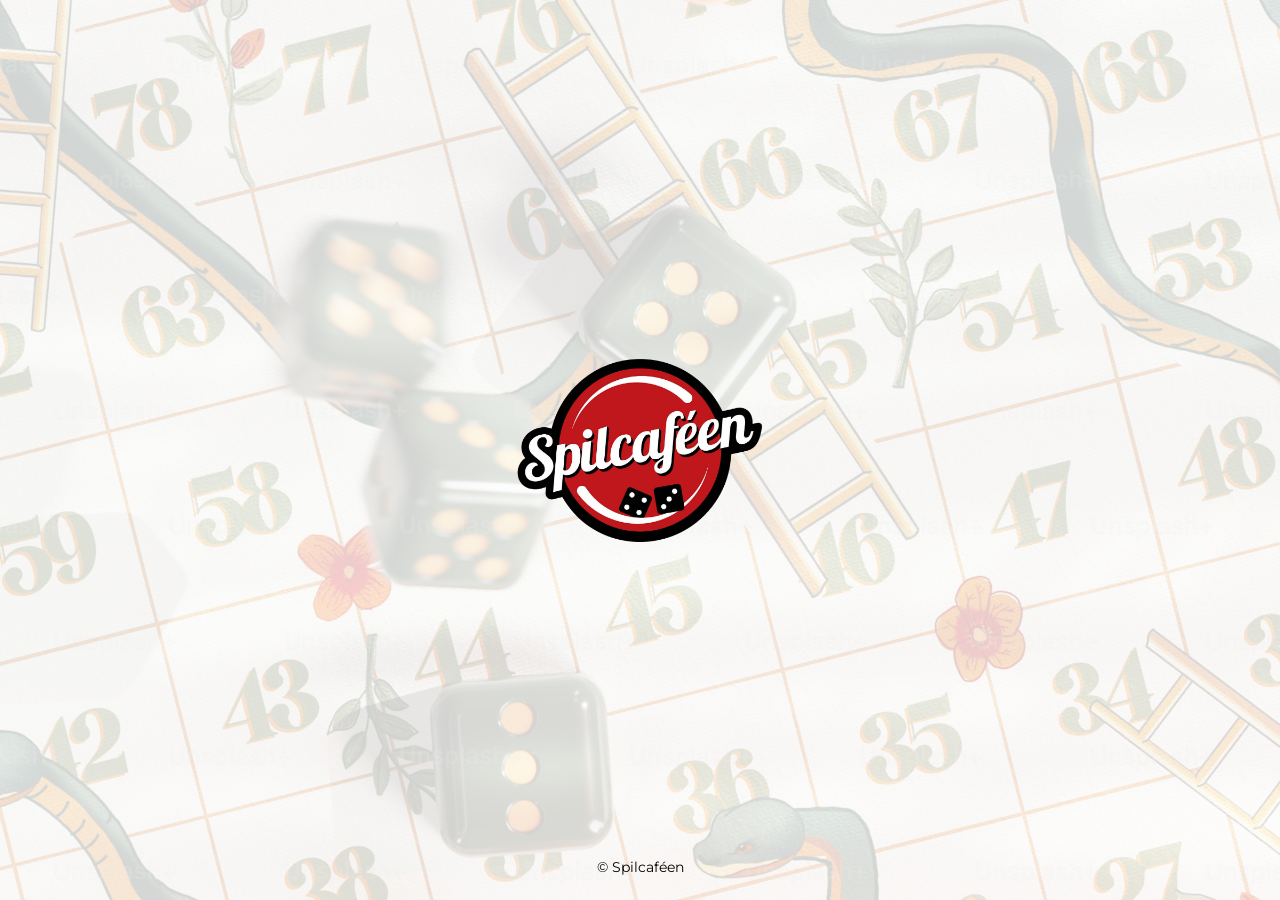
==== index.html @ 952f44ba "requestAnimationFrame added browser standards didn't read h2 first.  H2 read when opening card inste" ====
<!DOCTYPE html>
<html lang="da">
  <head>
    <meta charset="UTF-8" />
    <meta name="viewport" content="width=device-width, initial-scale=1.0" />
    <title>Spilcafeén</title>
    <link rel="shortcut icon" href="img/favicon.ico" type="image/x-icon" />
    <link rel="stylesheet" href="css/app.css" />
    <link rel="preconnect" href="https://fonts.googleapis.com" />
    <link rel="preconnect" href="https://fonts.gstatic.com" crossorigin />
    <link
      href="https://fonts.googleapis.com/css2?family=Montserrat:ital,wght@0,100..900;1,100..900&family=Poppins:ital,wght@0,100;0,200;0,300;0,400;0,500;0,600;0,700;0,800;0,900;1,100;1,200;1,300;1,400;1,500;1,600;1,700;1,800;1,900&family=Roboto+Mono:ital,wght@0,100..700;1,100..700&display=swap"
      rel="stylesheet"
    />
  </head>

  <body>
    <div class="splash-screen">
      <img src="img/logo.transparent.png" alt="Spilcaféen logo" class="logo" />
    </div>

   
    <footer>
      <p>© Spilcaféen</p>
    </footer>

    <script src="js/app.js"></script>
  </body>
</html>
---- css/app.css ----
/* this is updated */
:root {
  /* Text styles */
  --header-font-family: "poppins";
  --paragraph-font-family: "montserrat";
  --tag-font-family: "roboto mono";
  --card-fontsize-header-1: 14px;
  --description-fontsize-header-1: 32px;
  --description-fontsize-header-2: 16px;
  --description-fontsize-header-3: 12px;
  --description-fontsize-paragraph: 16px;
  --tag-fontsize: 10px;
  --rating-desciption-fontsize: 6px;
  --rating-card-fontsize: 12px;
  --spilgalleri-titel-fontsize: 20px;
  --spilgalleri-header-2-fontsize: 17px;

  /* Color styles */
  --card-background-color: #fafafa;
  --tag-background-color: #f8f8f8;
  --tag-border-color: #e0e0e0;
  --rating-yellow-gradient: linear-gradient(
    to bottom,
    #e6cd53 16%,
    #ffe35a 51%,
    #e6cd53 88%
  );

  /* effect styles */
  --shadow: 0 4px 4px 0 rgba(0, 0, 0, 0.05);
  --transition: 250ms ease;
}


.spilgalleri-titel {
  font-family: var(--header-font-family);
  font-size: var(--spilgalleri-titel-fontsize);
}

/* Card in general */
/* Card */
.game-card {
  width: 100%; 
  display: flex;
  flex-direction: column;
  position: relative;
  border-radius: 16px;
  background: var(--card-background-color);
  box-shadow: var(--shadow);
  z-index: 1;
}

/* kort Btn. border styling */
.card-open-btn {
  background: none;
  border: none;
  padding: 0;
  margin: 0;
  font: inherit;
  color: inherit;
  text-align: left;
  cursor: pointer;
}

/* Tags */
.tags {
  padding: 8px 4px;
  justify-content: center;
  align-items: center;
  border-radius: 16px;
  border: 0.5px solid var(--tag-border-color);
  background: var(--tag-background-color);
  box-shadow: var(--shadow);
  height: 15px;
}

.tags p {
  font-family: var(--tag-font-family);
  font-size: var(--tag-fontsize);
  font-style: normal;
  font-weight: 700;
  line-height: 15px;
  letter-spacing: -0.11px;
}

/* Øvre card */
.top-card {
  position: relative;
  width: 100%;
  height: 160px;
  border-radius: 16px 16px 0 0;
  overflow: hidden;
}

/* Rating på billede */
.rating {
  display: inline-flex;
  padding: 4px 8px 4px 4px;
  justify-content: center;
  align-items: center;
  gap: 4px;
  border-radius: 0 16px 16px 0;
  background: var(--rating-yellow-gradient);
  box-shadow: var(--shadow);
  z-index: 20;
}

.rating p {
  font-family: var(--tag-font-family);
  font-size: var(--rating-card-fontsize);
  color: black;
}

/* Aldersgrænse på billede */
.age {
  display: inline-flex;
  padding: 4px 12px 4px 8px;
  justify-content: flex-end;
  align-items: flex-start;
  gap: 8px;
  border-radius: 16px 0 0 16px;
  background: var(--card-background-color);
  z-index: 20;
}

.age p {
  font-family: var(--tag-font-family);
  font: var(--rating-card-fontsize);
  color: black;
}

/* Sværhedsgrad på billede */
.difficulty {
  display: inline-flex;
  padding: 4px 8px 4px 4px;
  justify-content: center;
  align-items: center;
  gap: 4px;
  border-radius: 0 16px 16px 0;
  background: var(--card-background-color);
  box-shadow: var(--shadow);
  z-index: 20;
  position: absolute;
  bottom: 135px;
  left: 0;
}

.difficulty p {
  font-family: var(--tag-font-family);
  font: var(--rating-card-fontsize);
  color: black;
}

/* Billede af brætspil */
.game-image {
  width: 100%;
  height: 100%;
  object-fit: cover;
  background: var(--card-background-color);
  transition: var(--transition);
  border-radius: 16px 16px 0 0;
  display: block;
}

/* Nedre card */
.bottom-card {
  width: 100%;
  padding: 8px 16px;
  box-sizing: border-box;
  border-radius: 0 0 16px 16px;
  background: var(--card-background-color);
  display: flex;
  flex-direction: column;
  align-items: flex-start;
  gap: 4px;
}

.difficulty-tag {
  position: absolute;
  top: 8px;
  right: 8px;
  background: #e0e0e0;
  color: #333;
  font-family: var(--tag-font-family);
  font-size: var(--tag-fontsize);
  padding: 4px 10px;
  border-radius: 12px;
  box-shadow: var(--shadow);
  z-index: 20;
  font-weight: bold;
  text-transform: capitalize;
}



.card-titel {
  display: flex;
  flex-direction: column;
  align-items: flex-start;
  align-self: stretch;
  font-family: var(--header-font-family);
  font-size: var(--card-fontsize-header-1);
  margin: 0;
  padding: 0;
}

.tags {
  display: flex;
  padding: 4px 8px;
  justify-content: center;
  align-items: center;
  gap: 4px;
  border-radius: 16px;
  border: 0.5px solid var(--tag-border-color);
  background: var(--card-background-color);
  box-shadow: var(--shadow);
}

/* FORSIDE */

body {
  margin: 0;
  height: 100vh;
  display: flex;
  justify-content: center;
  align-items: center;
  background-color: white;
  position: relative;
}

/* Baggrundsbilledet */
body::before {
  content: "";
  position: fixed;
  top: 0;
  left: 0;
  width: 100%;
  height: 100%;
  background-image: url("../img/forsidebaggrund.jpg");
  background-size: cover;
  background-position:center;
  background-repeat: no-repeat;
  background-attachment: fixed;
  opacity: 0.2;
  z-index: -1;
  pointer-events: none;
}

.splash-screen {
  position: relative;
  z-index: 1;
  width: 100%;
  height: 100%;
  display: flex;
  justify-content: center;
  align-items: center;
  opacity: 1;
  transition: opacity 1s ease;
}

.logo {
  width: 100px;
  opacity: 0;
  transform: scale(0.8);
  transition: transform 1.2s ease-out, opacity 1.2s ease-out;
}

.logo.animate {
  transform: scale(2.5);
  opacity: 1;
}

.splash-screen.fade-out {
  opacity: 0;
}

footer {
  position: fixed; /* Footer fastlåses i forhold til viewport */
  bottom: 0; /* Lige ved bunden */
  left: 50%; /* Flytter venstre kant til midten */
  transform: translateX(-50%); /* Center footer horisontalt */
  color: black; /* Tekstfarve */
  padding: 10px 20px; /* Indvendig margin */
  text-align: center; /* Tekst centreret */
  font-size: 14px; /* Valgfri størrelse */
}

/*LOCATIONSIDE*/

.location {
  position: relative;
  z-index: 1;
}

.location h2 {
  color: #000;
  text-align: center;
  font-family: "Poppins", sans-serif;
  font-size: 26px;
  font-weight: 700;
  margin-bottom: 20px;
}

.button-container {
  display: flex;
  flex-direction: column;
  gap: 20px;
  align-items: center;
}

.button {
  display: inline-flex;
  justify-content: center;
  align-items: center;
  width: 300px;
  height: 80px;
  background: #ebdfd7;
  color: #000;
  font-size: 36px;
  font-family: "Poppins", sans-serif;
  font-weight: 400;
  text-decoration: none;
  border-radius: 15px;
  box-shadow: 0 2px 2px rgba(0, 0, 0, 0.25);
  cursor: pointer;
  transition: background 0.2s, transform 0.2s;
}

.button:hover {
  background: #d8cfc3;
  transform: translateY(-2px);
}

footer {
  position: fixed;
  bottom: 0;
  left: 50%;
  transform: translateX(-50%);
  color: black;
  padding: 10px 20px;
  text-align: center;
  font-size: 14px;
}

/* fade-ind effekt */
.location {
  opacity: 0; /* starter skjult */
  transition: opacity 1s ease, transform 1s ease;
}

.location.fade-in {
  opacity: 1; /* bliver synlig */
}

/*SPILGALLERISIDE*/
/*Navbar*/
.navbar {
  display: flex;
  align-items: center;
  justify-content: space-between;
  padding: 12px 16px;
  position: fixed;
  top: 0;
  left: 0;
  right: 0;
  background-color: white;
  border-bottom: 1px solid #eee;
  z-index: 1000;
  height: 56px;
}

.title {
  font-size: 1.4rem;
  font-weight: 700;
  text-align: center;
}

.navbar .back-btn a {
  list-style: none;
  text-decoration: none;
  background: none;
  border: none;
  cursor: pointer;
  color: black;
}

.search-btn {
  background: none;
  border: none;
  font-size: 1.3rem;
  cursor: pointer;
}

/* Filter bar */
.filter-bar {
  display: flex;
  align-items: center;
  justify-content: center;
  flex-wrap: wrap;
  padding: 12px 16px;
  gap: 8px;
  position: fixed;
  top: 80px;
  left: 0;
  right: 0;
  background-color: #fff;
  border-bottom: 1px solid #eee;
  width: 100%;
  box-sizing: border-box;
  z-index: 999;
}

.main-content {
  padding-top: 180px;
  padding-bottom: 80px;
  margin-top: auto;
  display: flex;
  justify-content: center;
}

.dropbtn {
  background-color: #e9dfd7;
  border: none;
  border-radius: 8px;
  padding: 8px 14px;
  font-size: 0.95rem;
  cursor: pointer;
}

.filter-group select {
  background-color: #e9dfd7;
  border: none;
  appearance: none;
  border-radius: 20px;
  padding: 8px 30px 8px 12px;
  font-size: 14px;
  cursor: pointer;
}

/* Show dropdown on click */
.show {
  display: block;
}

/*Vestergade & alle spil sektion*/

/* --- CONTAINER --- */
main {
  padding-top: 0;
  position: relative;
}

/* --- SEKTIONER --- */
.location-section {
  margin-bottom: 18px;
  display: flex;
  justify-content: space-between;
  padding: 24px 16px;
  flex-direction: column;
  gap: 6px
  
}

.location-header {
  font-family: var(--header-font-family);
  font-size: 28px;
  font-weight: 700;
  color: #000;
  margin-bottom: 16px;
  flex-direction: row
}



/* --- ALLE SPIL (grid) --- */
.game-list-all {
  display: grid;
  grid-template-columns: repeat(3, 1fr);
  gap: 20px;
  padding: 16px;
  max-width: 1200px;
  margin: 0 auto;
  width: 100%;
  justify-items: stretch;
  align-items: start;
}

.top-card img {
  width: 100%;
  max-width: 180px;   /* or whatever max width you want */
  height: 160px;
  object-fit: contain;
  display: block;
  margin: 0 auto;
  background: #fff;   /* optional: gives a background if image is not full */
}

/* --- RESPONSIVE --- */

/*@media (max-width: 768px) {
  main {
    margin: 20px;
    padding: 20px;
  }*/

  @media screen and (max-width: 768px) {
  .game-list-all {
    grid-template-columns: repeat(2, 1fr); /* 2 columns on mobile */
    gap: 16px;
    padding: 12px;
  }

  .top-card {
    height: 140px; /* Slightly smaller images on mobile */
  }
}

@media screen and (max-width: 480px) {
  .game-list-all {
    padding: 8px;
  }
}

  .location-section h2 {
    font-size: 22px;
  }

  .game-scroll .game-card {
    width: 180px;
  }

  .game-list-all {
    display: grid;
    grid-template-columns: repeat(3, 1fr);
    row-gap: 16px;
  }


/* =====================
   SPIL GRID & CARDS
   ===================== */
#game-list-all {
  display: grid;
  grid-template-columns: repeat(3, 1fr);
  gap: clamp(1.5rem, 3vw, 2.5rem);
  padding: 10rem 0;
}

/* ====== DIALOG ====== */
#game-dialog {
  width: min(800px, 90%);
  max-height: 90vh;
  border: none;
  border-radius: 16px;
  background: var(--card-background-color);
  color: var(--description-fontsize-paragraph);
  box-shadow: var(--shadow-lg);
  padding: 20px;
  overflow: hidden;
  animation: fadeIn 0.3s ease;
}

#game-dialog::backdrop {
  background: rgba(2, 2, 2, 0.6);
  backdrop-filter: blur(2px);
}

#dialog-content {

  display: flex;
  flex-direction: column;
  max-height: calc(90vh - 40px);
  overflow-y:auto; 
  
}

#dialog-content img {
  width: 100%;
  height: 350px;
  object-fit: contain;
  
}

.dialog-details {
  padding: 20px;
  display: flex;
  flex-direction: column;
}

.modal{
  margin-top: 100px;
}

.dialog-details h2 {
  font-size: 2rem;
  margin-bottom: 0.5rem;
  font-family: var(--header-font-family);
}

.dialog-details p {
  margin-bottom: 0.5rem;
  font-size: 1rem;
  font-family: var(--paragraph-font-family);
}

.dialog-details .game-description {
  margin-top: 1rem;
  line-height: 1.6;
}

/*Sværhedgrads knap på Dialog*/

.dialog-tags {
  display: flex;
  gap: 8px;
  margin-bottom: 16px;
}

.dialog-tags .difficulty-tag {
  padding: 4px 12px;
  border-radius: 16px;
  font-family: var(--tag-font-family);
  font-size: var(--tag-fontsize);
  font-weight: bold;
  color: white;
}

/* Difficulty colors */
.difficulty-easy {
  background-color: #4CAF50; 
}

.difficulty-medium {
  background-color: #FFC107;  
  color: #333 !important;     
}

.difficulty-hard {
  background-color:#F44336; 
}

footer {
  font-family: var(--paragraph-font-family);
}
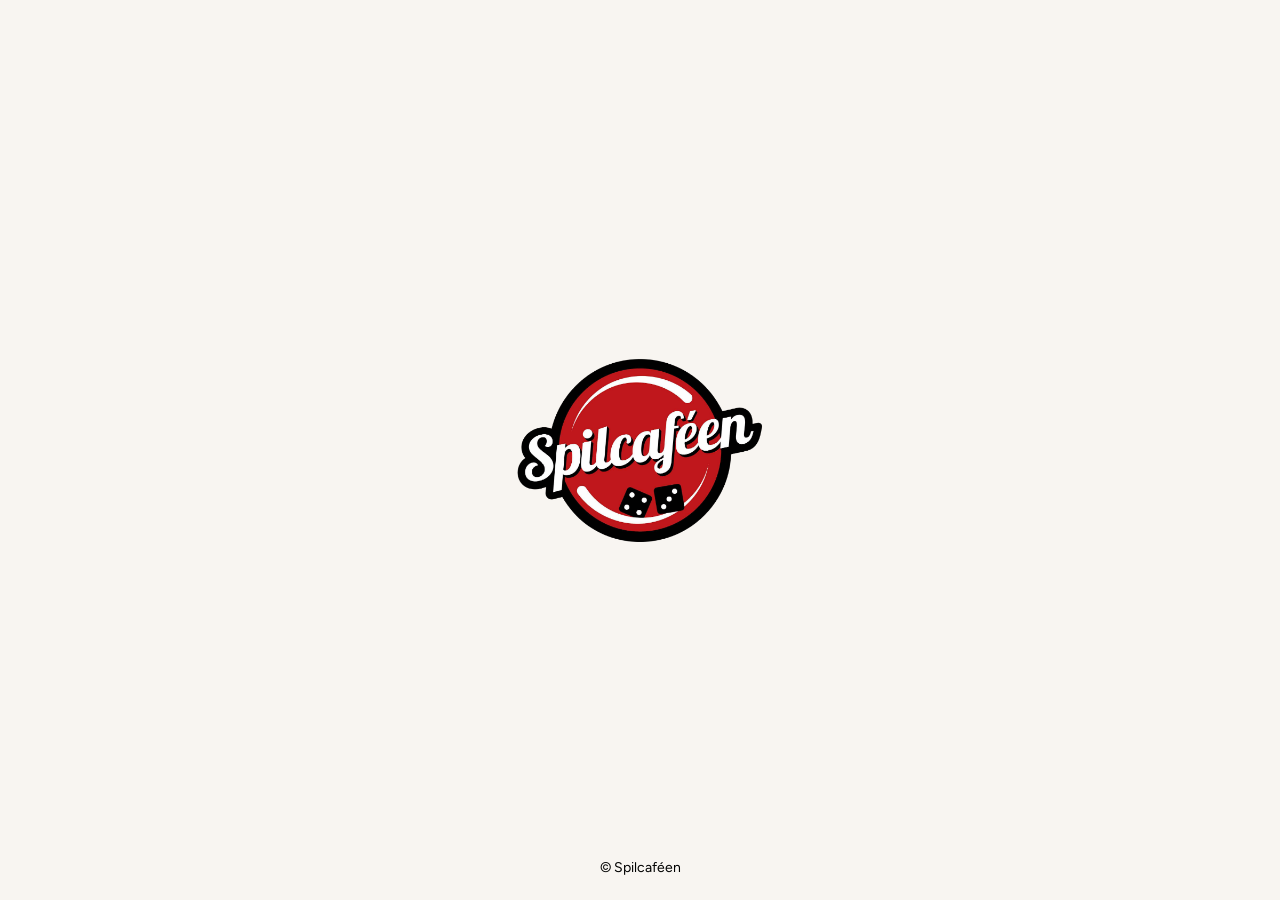
==== commit 9831cc6b: "new fonts added" ====
--- a/index.html
+++ b/index.html
@@ -3,15 +3,9 @@
   <head>
     <meta charset="UTF-8" />
     <meta name="viewport" content="width=device-width, initial-scale=1.0" />
-    <title>Spilcafeén</title>
+    <title>Spilcaféen</title>
     <link rel="shortcut icon" href="img/favicon.ico" type="image/x-icon" />
     <link rel="stylesheet" href="css/app.css" />
-    <link rel="preconnect" href="https://fonts.googleapis.com" />
-    <link rel="preconnect" href="https://fonts.gstatic.com" crossorigin />
-    <link
-      href="https://fonts.googleapis.com/css2?family=Montserrat:ital,wght@0,100..900;1,100..900&family=Poppins:ital,wght@0,100;0,200;0,300;0,400;0,500;0,600;0,700;0,800;0,900;1,100;1,200;1,300;1,400;1,500;1,600;1,700;1,800;1,900&family=Roboto+Mono:ital,wght@0,100..700;1,100..700&display=swap"
-      rel="stylesheet"
-    />
   </head>
 
   <body>
--- a/css/app.css
+++ b/css/app.css
@@ -1,19 +1,43 @@
 /* this is updated */
+@font-face {
+  font-family: "Luckiest Guy";
+  src: url("../fonts/luckiest-guy-v25-latin-regular.woff2") format("woff2");
+  font-weight: 400;
+  font-display: swap;
+}
+
+@font-face {
+  font-family: "Figtree";
+  src: url("../fonts/figtree-v9-latin-regular.woff2") format("woff2");
+  font-weight: 400;
+  font-display: swap;
+}
+
+@font-face {
+  font-family: "Figtree";
+  src: url("../fonts/figtree-v9-latin-700.woff2") format("woff2");
+  font-weight: 700;
+  font-display: swap;
+}
 :root {
   /* Text styles */
-  --header-font-family: "poppins";
-  --paragraph-font-family: "montserrat";
-  --tag-font-family: "roboto mono";
+  --header-font-family: "Luckiest Guy", sans-serif;
+  --paragraph-font-family: "Figtree", sans-serif;
+  --tag-font-family: "Figtree", sans-serif;
   --card-fontsize-header-1: 14px;
+  --header-color: #3C342F;
   --description-fontsize-header-1: 32px;
   --description-fontsize-header-2: 16px;
   --description-fontsize-header-3: 12px;
   --description-fontsize-paragraph: 16px;
-  --tag-fontsize: 10px;
+  --tag-fontsize: 0.875rem;
   --rating-desciption-fontsize: 6px;
   --rating-card-fontsize: 12px;
   --spilgalleri-titel-fontsize: 20px;
   --spilgalleri-header-2-fontsize: 17px;
+
+  /* index standards */
+  --page-background-color: #F8F5F1;
 
   /* Color styles */
   --card-background-color: #fafafa;
@@ -31,10 +55,16 @@
   --transition: 250ms ease;
 }
 
-
 .spilgalleri-titel {
   font-family: var(--header-font-family);
   font-size: var(--spilgalleri-titel-fontsize);
+}
+
+/* Headings */
+
+h2 {
+  color: var(--header-color);
+  
 }
 
 /* Card in general */
@@ -49,6 +79,17 @@
   box-shadow: var(--shadow);
   z-index: 1;
 }
+
+.game-card:focus-within {
+  outline: 3px solid #0057ff;
+  outline-offset: 2px;
+  transition: transform 400ms ease, box-shadow 400ms ease;
+}
+.game-card:hover {
+cursor: pointer; box-shadow: 0 4px 12px rgba(0, 0, 0, 0.15);
+transform: scale(1.02);
+}
+
 
 /* kort Btn. border styling */
 .card-open-btn {
@@ -60,27 +101,6 @@
   color: inherit;
   text-align: left;
   cursor: pointer;
-}
-
-/* Tags */
-.tags {
-  padding: 8px 4px;
-  justify-content: center;
-  align-items: center;
-  border-radius: 16px;
-  border: 0.5px solid var(--tag-border-color);
-  background: var(--tag-background-color);
-  box-shadow: var(--shadow);
-  height: 15px;
-}
-
-.tags p {
-  font-family: var(--tag-font-family);
-  font-size: var(--tag-fontsize);
-  font-style: normal;
-  font-weight: 700;
-  line-height: 15px;
-  letter-spacing: -0.11px;
 }
 
 /* Øvre card */
@@ -204,18 +224,6 @@
   padding: 0;
 }
 
-.tags {
-  display: flex;
-  padding: 4px 8px;
-  justify-content: center;
-  align-items: center;
-  gap: 4px;
-  border-radius: 16px;
-  border: 0.5px solid var(--tag-border-color);
-  background: var(--card-background-color);
-  box-shadow: var(--shadow);
-}
-
 /* FORSIDE */
 
 body {
@@ -224,26 +232,8 @@
   display: flex;
   justify-content: center;
   align-items: center;
-  background-color: white;
+  background-color: var(--page-background-color);
   position: relative;
-}
-
-/* Baggrundsbilledet */
-body::before {
-  content: "";
-  position: fixed;
-  top: 0;
-  left: 0;
-  width: 100%;
-  height: 100%;
-  background-image: url("../img/forsidebaggrund.jpg");
-  background-size: cover;
-  background-position:center;
-  background-repeat: no-repeat;
-  background-attachment: fixed;
-  opacity: 0.2;
-  z-index: -1;
-  pointer-events: none;
 }
 
 .splash-screen {
@@ -642,3 +632,102 @@
 footer {
   font-family: var(--paragraph-font-family);
 }
+
+/* Cards tag - before opening */
+
+/* Tag rules for CARDS non-dialog front page */
+.tag-list { 
+list-style: none; margin: 0; padding: 0; display: flex; flex-wrap: wrap; gap: 4px;
+}
+
+.tags {
+  display: flex;
+  justify-content: center;
+  align-items: center;
+  padding: 4px 8px;
+  border-radius: 16px;
+  border: 0.5px solid var(--tag-border-color);
+  background: var(--card-background-color);
+  box-shadow: var(--shadow);
+  font-family: var(--tag-font-family);
+  font-size: var(--tag-fontsize);
+  font-weight: 700;
+  letter-spacing: -0.11px;
+}
+
+.card-description {
+  font-family: var(--paragraph-font-family);
+  font-size: 14px;
+  margin: 8px 0 0;
+}
+
+/* Cards dialog */
+
+/* Close btn for dialog */
+#close-dialog {
+  position: absolute;
+  top: 12px;
+  right: 12px;
+  z-index: 1;
+  min-height: 44px;
+  padding: 8px 14px;
+  border: 1px solid #88786b;
+  border-radius: 24px;
+  background: #f8f5f0;
+  color: #3c342f;
+  cursor: pointer;
+}
+
+/* 2 boxes for fact-list */
+.fact-list {
+  list-style: none;
+  margin: 0 0 1.5rem;
+  padding: 0;
+  display: grid;
+  grid-template-columns: repeat(2, minmax(0, 1fr));
+  gap: 10px;
+}
+
+/* Fact-list styling */
+.fact-list li {
+  padding: 11px 13px;
+  background: #eee8df;
+  border: 1px solid #d9cfc3;
+  border-radius: 10px;
+  font-size: 1.125rem;
+  font-weight: 700;
+  color: #3c342f;
+}
+
+/* styling for factlabel */
+.fact-label {
+  display: block;
+  margin-bottom: 4px;
+  font-size: 0.875rem;
+  color: #665b52;
+}
+
+/* About / Rules for game */
+#game-dialog summary {
+  min-height: 48px;
+  padding: 12px 18px;
+  border-radius: 12px;
+  background: #bc201f;
+  color: #fff;
+  font-weight: 700;
+  cursor: pointer;
+}
+
+.game-rules {
+  margin-top: 1rem;
+  line-height: 1.6;
+}
+
+/* outline Styling for dialog and close dialog */
+#close-dialog:focus-visible,
+#game-dialog summary:focus-visible {
+  outline: 3px solid #3c342f;
+  outline-offset: 4px;
+}
+
+
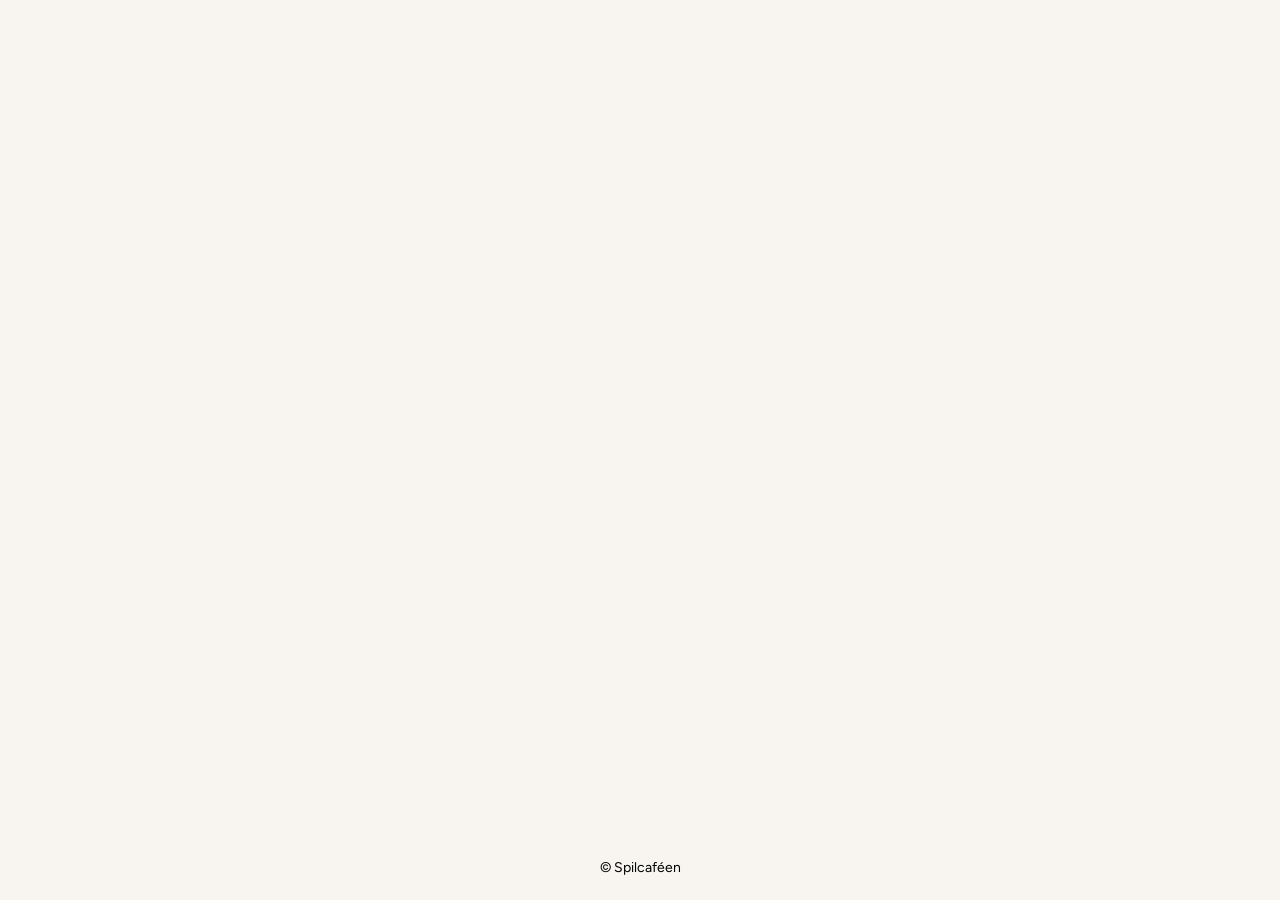
==== commit acf290f1: "location.html deleted and moved to index.html (no splashscreen)" ====
--- a/index.html
+++ b/index.html
@@ -3,21 +3,27 @@
   <head>
     <meta charset="UTF-8" />
     <meta name="viewport" content="width=device-width, initial-scale=1.0" />
-    <title>Spilcaféen</title>
+    <title>Vælg café - Spilcaféen</title>
     <link rel="shortcut icon" href="img/favicon.ico" type="image/x-icon" />
     <link rel="stylesheet" href="css/app.css" />
   </head>
 
-  <body>
-    <div class="splash-screen">
-      <img src="img/logo.transparent.png" alt="Spilcaféen logo" class="logo" />
+<body>
+  <section class="location">
+    <h2>Hvilken Café?</h2>
+    <div class="button-container">
+      <a href="sites/spilgalleri.html" class="button">Vestergade</a>
+      <a href="#" class="button">Fredensgade</a>
+      <a href="#" class="button">Aalborg</a>
+      <a href="#" class="button">Kolding</a>
     </div>
+  </section>
 
-   
-    <footer>
-      <p>© Spilcaféen</p>
-    </footer>
+  <!-- Footer -->
+  <footer>
+    <p>© Spilcaféen</p>
+  </footer>
 
-    <script src="js/app.js"></script>
-  </body>
+  <script src="js/app.js"></script>
+</body>
 </html>
--- a/css/app.css
+++ b/css/app.css
@@ -23,32 +23,18 @@
   /* Text styles */
   --header-font-family: "Luckiest Guy", sans-serif;
   --paragraph-font-family: "Figtree", sans-serif;
-  --tag-font-family: "Figtree", sans-serif;
   --card-fontsize-header-1: 14px;
   --header-color: #3C342F;
-  --description-fontsize-header-1: 32px;
-  --description-fontsize-header-2: 16px;
-  --description-fontsize-header-3: 12px;
-  --description-fontsize-paragraph: 16px;
-  --tag-fontsize: 0.875rem;
-  --rating-desciption-fontsize: 6px;
-  --rating-card-fontsize: 12px;
   --spilgalleri-titel-fontsize: 20px;
-  --spilgalleri-header-2-fontsize: 17px;
+  --brand-red: #E0201F;
+  --brand-green: #29503B;
 
   /* index standards */
   --page-background-color: #F8F5F1;
 
   /* Color styles */
   --card-background-color: #fafafa;
-  --tag-background-color: #f8f8f8;
-  --tag-border-color: #e0e0e0;
-  --rating-yellow-gradient: linear-gradient(
-    to bottom,
-    #e6cd53 16%,
-    #ffe35a 51%,
-    #e6cd53 88%
-  );
+
 
   /* effect styles */
   --shadow: 0 4px 4px 0 rgba(0, 0, 0, 0.05);
@@ -88,6 +74,60 @@
 .game-card:hover {
 cursor: pointer; box-shadow: 0 4px 12px rgba(0, 0, 0, 0.15);
 transform: scale(1.02);
+}
+
+/* card badges language */
+.card-badges {
+  position: absolute;
+  top: 12px;
+  left: 12px;
+  display: flex;
+  flex-direction: column;
+  align-items: flex-start;
+  gap: 6px;
+  list-style: none;
+  margin: 0;
+  padding: 0;
+}
+
+/* Card badge difficulty */
+.badge {
+  padding: 4px 10px;
+  border-radius: 8px;
+  background: #ffffff;
+  color: var(--header-color);
+  border: 1px solid #d9cfc3;
+  font-family: var(--paragraph-font-family);
+  font-size: 0.875rem;
+  font-weight: 700;
+}
+
+/* badge outer stroke */
+.badge-icon {
+  padding: 4px;
+  line-height: 0;
+}
+
+/* bade image size */
+.badge-icon img {
+  display: block;
+  width: 32px;
+  height: 32px;
+}
+
+/* Cards tag - before opening */
+
+/* Card badge difficulty color */
+.badge-let {
+  background: #D9F2D0;
+}
+
+.badge-mellem {
+  background: #FBEAB8;
+}
+
+.badge-svaer {
+  background: #F9D3CF;
 }
 
 
@@ -99,7 +139,7 @@
   margin: 0;
   font: inherit;
   color: inherit;
-  text-align: left;
+  text-align: center;
   cursor: pointer;
 }
 
@@ -112,64 +152,6 @@
   overflow: hidden;
 }
 
-/* Rating på billede */
-.rating {
-  display: inline-flex;
-  padding: 4px 8px 4px 4px;
-  justify-content: center;
-  align-items: center;
-  gap: 4px;
-  border-radius: 0 16px 16px 0;
-  background: var(--rating-yellow-gradient);
-  box-shadow: var(--shadow);
-  z-index: 20;
-}
-
-.rating p {
-  font-family: var(--tag-font-family);
-  font-size: var(--rating-card-fontsize);
-  color: black;
-}
-
-/* Aldersgrænse på billede */
-.age {
-  display: inline-flex;
-  padding: 4px 12px 4px 8px;
-  justify-content: flex-end;
-  align-items: flex-start;
-  gap: 8px;
-  border-radius: 16px 0 0 16px;
-  background: var(--card-background-color);
-  z-index: 20;
-}
-
-.age p {
-  font-family: var(--tag-font-family);
-  font: var(--rating-card-fontsize);
-  color: black;
-}
-
-/* Sværhedsgrad på billede */
-.difficulty {
-  display: inline-flex;
-  padding: 4px 8px 4px 4px;
-  justify-content: center;
-  align-items: center;
-  gap: 4px;
-  border-radius: 0 16px 16px 0;
-  background: var(--card-background-color);
-  box-shadow: var(--shadow);
-  z-index: 20;
-  position: absolute;
-  bottom: 135px;
-  left: 0;
-}
-
-.difficulty p {
-  font-family: var(--tag-font-family);
-  font: var(--rating-card-fontsize);
-  color: black;
-}
 
 /* Billede af brætspil */
 .game-image {
@@ -195,35 +177,30 @@
   gap: 4px;
 }
 
-.difficulty-tag {
-  position: absolute;
-  top: 8px;
-  right: 8px;
-  background: #e0e0e0;
-  color: #333;
-  font-family: var(--tag-font-family);
-  font-size: var(--tag-fontsize);
-  padding: 4px 10px;
-  border-radius: 12px;
-  box-shadow: var(--shadow);
-  z-index: 20;
-  font-weight: bold;
-  text-transform: capitalize;
-}
-
-
-
+
+
+/* Card titel front page */
 .card-titel {
   display: flex;
   flex-direction: column;
-  align-items: flex-start;
+  align-items: center;
   align-self: stretch;
+  text-align: center;
   font-family: var(--header-font-family);
   font-size: var(--card-fontsize-header-1);
   margin: 0;
   padding: 0;
 }
 
+/* Text for card description */
+.card-description {
+  font-family: var(--paragraph-font-family);
+  font-size: 14px;
+  margin: 8px 0 0;
+  align-self: stretch;
+  text-align: center;
+}
+
 /* FORSIDE */
 
 body {
@@ -234,6 +211,8 @@
   align-items: center;
   background-color: var(--page-background-color);
   position: relative;
+  /* stops browser from making a fake "fat" font - luckiest guy only has weight 400 */
+  font-synthesis: none;
 }
 
 .splash-screen {
@@ -285,7 +264,7 @@
 .location h2 {
   color: #000;
   text-align: center;
-  font-family: "Poppins", sans-serif;
+  font-family: var(--paragraph-font-family);
   font-size: 26px;
   font-weight: 700;
   margin-bottom: 20px;
@@ -307,7 +286,7 @@
   background: #ebdfd7;
   color: #000;
   font-size: 36px;
-  font-family: "Poppins", sans-serif;
+  font-family: var(--paragraph-font-family);
   font-weight: 400;
   text-decoration: none;
   border-radius: 15px;
@@ -321,16 +300,6 @@
   transform: translateY(-2px);
 }
 
-footer {
-  position: fixed;
-  bottom: 0;
-  left: 50%;
-  transform: translateX(-50%);
-  color: black;
-  padding: 10px 20px;
-  text-align: center;
-  font-size: 14px;
-}
 
 /* fade-ind effekt */
 .location {
@@ -359,27 +328,6 @@
   height: 56px;
 }
 
-.title {
-  font-size: 1.4rem;
-  font-weight: 700;
-  text-align: center;
-}
-
-.navbar .back-btn a {
-  list-style: none;
-  text-decoration: none;
-  background: none;
-  border: none;
-  cursor: pointer;
-  color: black;
-}
-
-.search-btn {
-  background: none;
-  border: none;
-  font-size: 1.3rem;
-  cursor: pointer;
-}
 
 /* Filter bar */
 .filter-bar {
@@ -408,14 +356,6 @@
   justify-content: center;
 }
 
-.dropbtn {
-  background-color: #e9dfd7;
-  border: none;
-  border-radius: 8px;
-  padding: 8px 14px;
-  font-size: 0.95rem;
-  cursor: pointer;
-}
 
 .filter-group select {
   background-color: #e9dfd7;
@@ -427,10 +367,6 @@
   cursor: pointer;
 }
 
-/* Show dropdown on click */
-.show {
-  display: block;
-}
 
 /*Vestergade & alle spil sektion*/
 
@@ -515,9 +451,7 @@
     font-size: 22px;
   }
 
-  .game-scroll .game-card {
-    width: 180px;
-  }
+
 
   .game-list-all {
     display: grid;
@@ -526,15 +460,7 @@
   }
 
 
-/* =====================
-   SPIL GRID & CARDS
-   ===================== */
-#game-list-all {
-  display: grid;
-  grid-template-columns: repeat(3, 1fr);
-  gap: clamp(1.5rem, 3vw, 2.5rem);
-  padding: 10rem 0;
-}
+
 
 /* ====== DIALOG ====== */
 #game-dialog {
@@ -543,11 +469,8 @@
   border: none;
   border-radius: 16px;
   background: var(--card-background-color);
-  color: var(--description-fontsize-paragraph);
-  box-shadow: var(--shadow-lg);
   padding: 20px;
   overflow: hidden;
-  animation: fadeIn 0.3s ease;
 }
 
 #game-dialog::backdrop {
@@ -577,9 +500,6 @@
   flex-direction: column;
 }
 
-.modal{
-  margin-top: 100px;
-}
 
 .dialog-details h2 {
   font-size: 2rem;
@@ -598,70 +518,10 @@
   line-height: 1.6;
 }
 
-/*Sværhedgrads knap på Dialog*/
-
-.dialog-tags {
-  display: flex;
-  gap: 8px;
-  margin-bottom: 16px;
-}
-
-.dialog-tags .difficulty-tag {
-  padding: 4px 12px;
-  border-radius: 16px;
-  font-family: var(--tag-font-family);
-  font-size: var(--tag-fontsize);
-  font-weight: bold;
-  color: white;
-}
-
-/* Difficulty colors */
-.difficulty-easy {
-  background-color: #4CAF50; 
-}
-
-.difficulty-medium {
-  background-color: #FFC107;  
-  color: #333 !important;     
-}
-
-.difficulty-hard {
-  background-color:#F44336; 
-}
 
 footer {
   font-family: var(--paragraph-font-family);
 }
-
-/* Cards tag - before opening */
-
-/* Tag rules for CARDS non-dialog front page */
-.tag-list { 
-list-style: none; margin: 0; padding: 0; display: flex; flex-wrap: wrap; gap: 4px;
-}
-
-.tags {
-  display: flex;
-  justify-content: center;
-  align-items: center;
-  padding: 4px 8px;
-  border-radius: 16px;
-  border: 0.5px solid var(--tag-border-color);
-  background: var(--card-background-color);
-  box-shadow: var(--shadow);
-  font-family: var(--tag-font-family);
-  font-size: var(--tag-fontsize);
-  font-weight: 700;
-  letter-spacing: -0.11px;
-}
-
-.card-description {
-  font-family: var(--paragraph-font-family);
-  font-size: 14px;
-  margin: 8px 0 0;
-}
-
-/* Cards dialog */
 
 /* Close btn for dialog */
 #close-dialog {
@@ -694,6 +554,7 @@
   background: #eee8df;
   border: 1px solid #d9cfc3;
   border-radius: 10px;
+  font-family: var(--paragraph-font-family);
   font-size: 1.125rem;
   font-weight: 700;
   color: #3c342f;
@@ -730,4 +591,12 @@
   outline-offset: 4px;
 }
 
-
+/* hidden for screenreader  */
+.visually-hidden {
+  position: absolute;
+  width: 1px;
+  height: 1px;
+  overflow: hidden;
+  clip-path: inset(50%);
+  white-space: nowrap;
+}
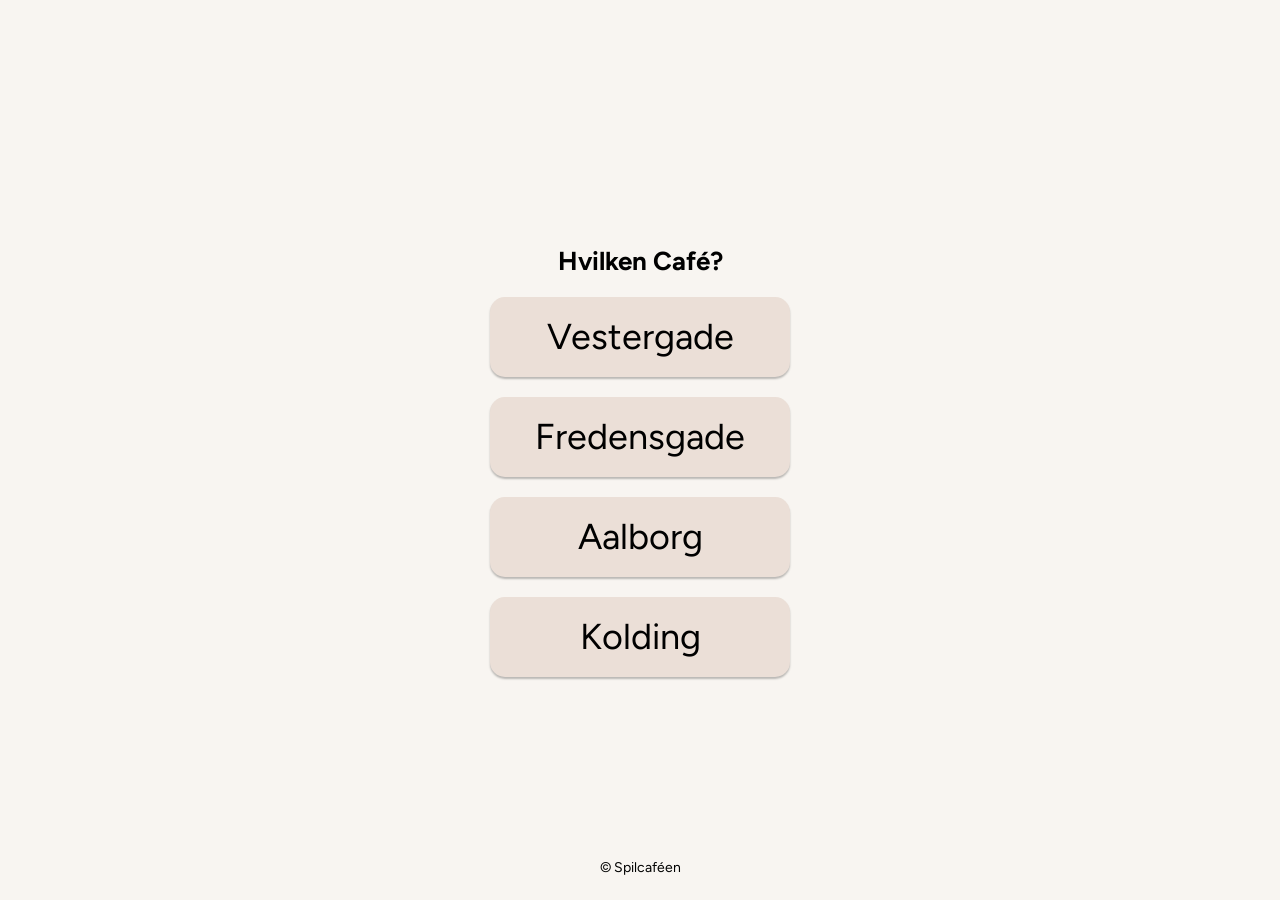
==== commit bd5fac91: "more splash screen deleted + body simplyfied" ====
--- a/index.html
+++ b/index.html
@@ -10,7 +10,7 @@
 
 <body>
   <section class="location">
-    <h2>Hvilken Café?</h2>
+    <h1>Hvilken Café?</h1>
     <div class="button-container">
       <a href="sites/spilgalleri.html" class="button">Vestergade</a>
       <a href="#" class="button">Fredensgade</a>
--- a/css/app.css
+++ b/css/app.css
@@ -205,42 +205,9 @@
 
 body {
   margin: 0;
-  height: 100vh;
-  display: flex;
-  justify-content: center;
-  align-items: center;
   background-color: var(--page-background-color);
-  position: relative;
   /* stops browser from making a fake "fat" font - luckiest guy only has weight 400 */
   font-synthesis: none;
-}
-
-.splash-screen {
-  position: relative;
-  z-index: 1;
-  width: 100%;
-  height: 100%;
-  display: flex;
-  justify-content: center;
-  align-items: center;
-  opacity: 1;
-  transition: opacity 1s ease;
-}
-
-.logo {
-  width: 100px;
-  opacity: 0;
-  transform: scale(0.8);
-  transition: transform 1.2s ease-out, opacity 1.2s ease-out;
-}
-
-.logo.animate {
-  transform: scale(2.5);
-  opacity: 1;
-}
-
-.splash-screen.fade-out {
-  opacity: 0;
 }
 
 footer {
@@ -257,11 +224,14 @@
 /*LOCATIONSIDE*/
 
 .location {
-  position: relative;
-  z-index: 1;
-}
-
-.location h2 {
+  min-height:100vh;
+  display:flex;
+  flex-direction:column;
+  justify-content: center;
+  align-items: center;
+}
+
+.location h1 {
   color: #000;
   text-align: center;
   font-family: var(--paragraph-font-family);
@@ -298,17 +268,6 @@
 .button:hover {
   background: #d8cfc3;
   transform: translateY(-2px);
-}
-
-
-/* fade-ind effekt */
-.location {
-  opacity: 0; /* starter skjult */
-  transition: opacity 1s ease, transform 1s ease;
-}
-
-.location.fade-in {
-  opacity: 1; /* bliver synlig */
 }
 
 /*SPILGALLERISIDE*/
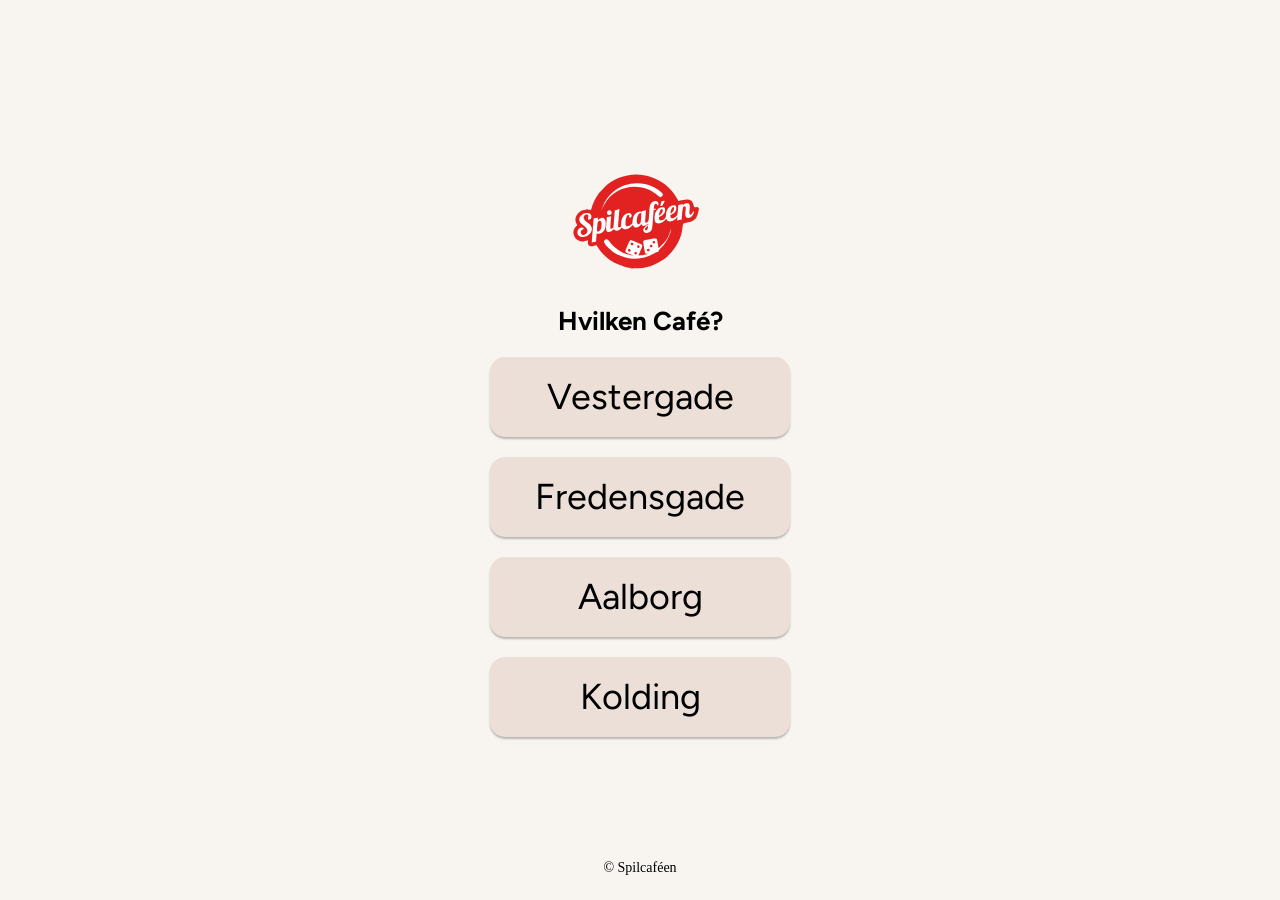
==== commit aa7490e0: "svg logo added - extra footer deleted" ====
--- a/index.html
+++ b/index.html
@@ -9,15 +9,16 @@
   </head>
 
 <body>
-  <section class="location">
-    <h1>Hvilken Café?</h1>
+  <main class="location">
+    <h1 class="spilcafe-logo"><img src="img/svg-icons/spilcafeen-logo.svg" alt="spilcaféen"></h1>
+    <h2>Hvilken Café?</h2>
     <div class="button-container">
       <a href="sites/spilgalleri.html" class="button">Vestergade</a>
       <a href="#" class="button">Fredensgade</a>
       <a href="#" class="button">Aalborg</a>
       <a href="#" class="button">Kolding</a>
     </div>
-  </section>
+  </main>
 
   <!-- Footer -->
   <footer>
--- a/css/app.css
+++ b/css/app.css
@@ -39,6 +39,17 @@
   /* effect styles */
   --shadow: 0 4px 4px 0 rgba(0, 0, 0, 0.05);
   --transition: 250ms ease;
+}
+
+/* Location index.html */
+
+.spilcafe-logo {
+  margin: 0;
+}
+
+.spilcafe-logo img {
+  width: 160px;
+  height: auto;
 }
 
 .spilgalleri-titel {
@@ -224,6 +235,7 @@
 /*LOCATIONSIDE*/
 
 .location {
+  margin: 0;
   min-height:100vh;
   display:flex;
   flex-direction:column;
@@ -231,7 +243,7 @@
   align-items: center;
 }
 
-.location h1 {
+.location h2 {
   color: #000;
   text-align: center;
   font-family: var(--paragraph-font-family);
@@ -477,11 +489,6 @@
   line-height: 1.6;
 }
 
-
-footer {
-  font-family: var(--paragraph-font-family);
-}
-
 /* Close btn for dialog */
 #close-dialog {
   position: absolute;
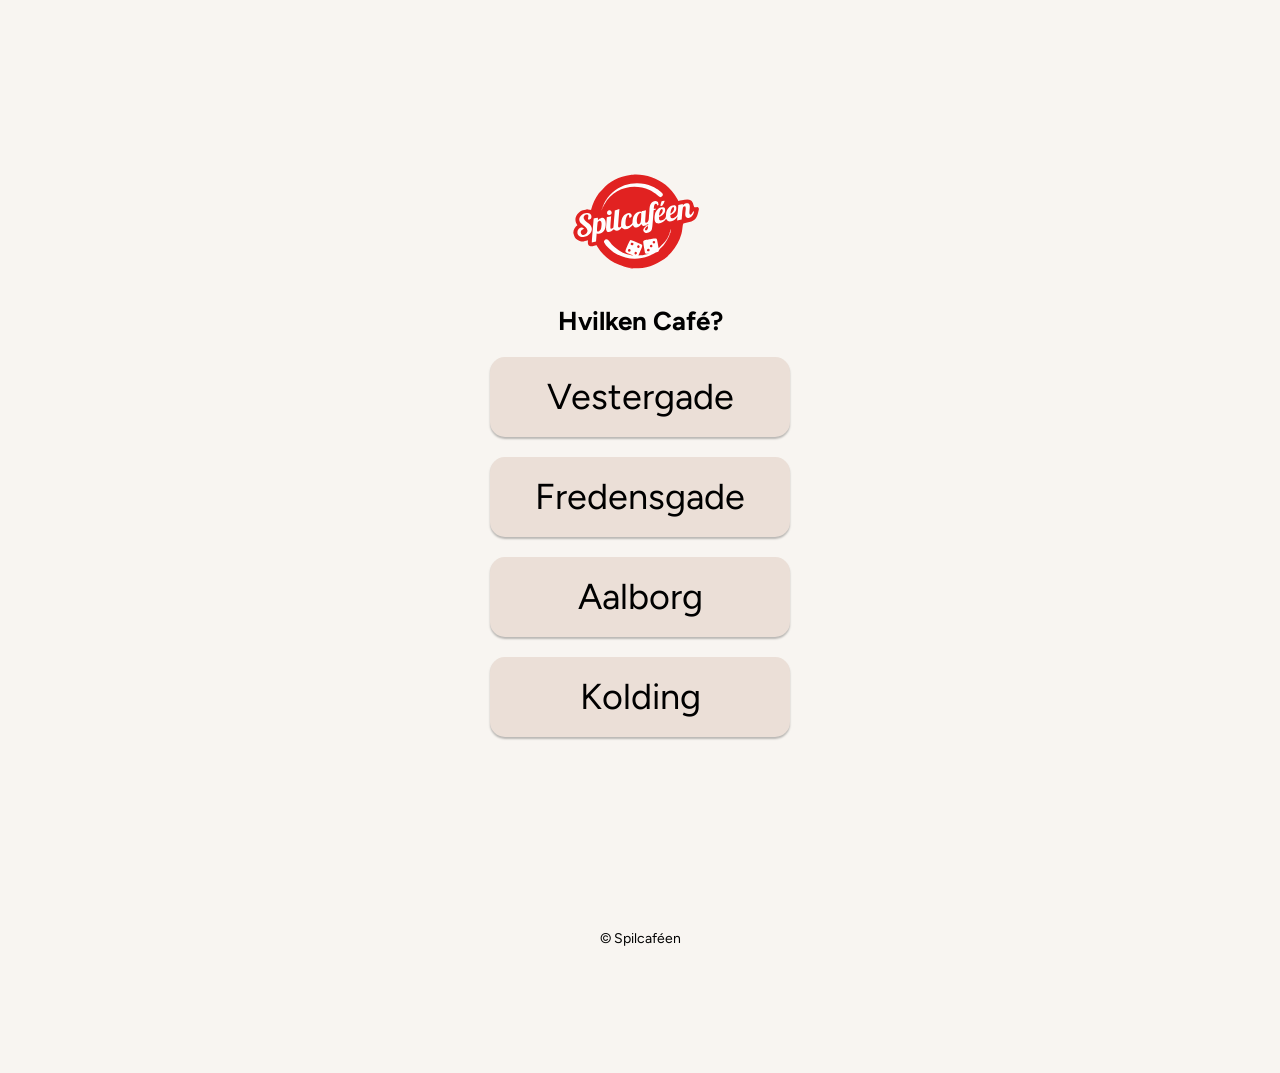
==== commit b93d6e9a: "logo on spilgalleri - CLS optimization width and height on logo to prevent from jumping when loading" ====
--- a/index.html
+++ b/index.html
@@ -10,7 +10,7 @@
 
 <body>
   <main class="location">
-    <h1 class="spilcafe-logo"><img src="img/svg-icons/spilcafeen-logo.svg" alt="spilcaféen"></h1>
+    <h1 class="spilcafe-logo"><img src="img/svg-icons/spilcafeen-logo.svg" alt="spilcaféen" width="120" height="84"></h1>
     <h2>Hvilken Café?</h2>
     <div class="button-container">
       <a href="sites/spilgalleri.html" class="button">Vestergade</a>
--- a/css/app.css
+++ b/css/app.css
@@ -23,7 +23,7 @@
   /* Text styles */
   --header-font-family: "Luckiest Guy", sans-serif;
   --paragraph-font-family: "Figtree", sans-serif;
-  --card-fontsize-header-1: 14px;
+  --card-fontsize-header-1: 2.25rem;
   --header-color: #3C342F;
   --spilgalleri-titel-fontsize: 20px;
   --brand-red: #E0201F;
@@ -33,7 +33,7 @@
   --page-background-color: #F8F5F1;
 
   /* Color styles */
-  --card-background-color: #fafafa;
+  --card-background-color: #fff;
 
 
   /* effect styles */
@@ -53,15 +53,24 @@
 }
 
 .spilgalleri-titel {
+  grid-column: 2;
+  margin: 0;
+  text-align: center;
+  color: var(--header-color);
   font-family: var(--header-font-family);
   font-size: var(--spilgalleri-titel-fontsize);
 }
 
+/* HTML */
+html {
+  scroll-padding: 150px;
+}
+
 /* Headings */
 
 h2 {
   color: var(--header-color);
-  
+  font-family: var(--header-font-family);
 }
 
 /* Card in general */
@@ -158,7 +167,7 @@
 .top-card {
   position: relative;
   width: 100%;
-  height: 160px;
+  height: 280px;
   border-radius: 16px 16px 0 0;
   overflow: hidden;
 }
@@ -168,7 +177,7 @@
 .game-image {
   width: 100%;
   height: 100%;
-  object-fit: cover;
+  object-fit: contain;
   background: var(--card-background-color);
   transition: var(--transition);
   border-radius: 16px 16px 0 0;
@@ -201,6 +210,7 @@
   font-size: var(--card-fontsize-header-1);
   margin: 0;
   padding: 0;
+  overflow-wrap: anywhere;
 }
 
 /* Text for card description */
@@ -222,14 +232,10 @@
 }
 
 footer {
-  position: fixed; /* Footer fastlåses i forhold til viewport */
-  bottom: 0; /* Lige ved bunden */
-  left: 50%; /* Flytter venstre kant til midten */
-  transform: translateX(-50%); /* Center footer horisontalt */
-  color: black; /* Tekstfarve */
-  padding: 10px 20px; /* Indvendig margin */
-  text-align: center; /* Tekst centreret */
-  font-size: 14px; /* Valgfri størrelse */
+  padding: 16px 16px 112px;
+  text-align: center;
+  font-family: var(--paragraph-font-family);
+  font-size: 14px;
 }
 
 /*LOCATIONSIDE*/
@@ -285,150 +291,231 @@
 /*SPILGALLERISIDE*/
 /*Navbar*/
 .navbar {
-  display: flex;
+  position: sticky;
+  top: 0;
+  z-index: 5;
+  display: grid;
+  grid-template-columns: 48px 1fr auto;
+  justify-content: center;
   align-items: center;
-  justify-content: space-between;
-  padding: 12px 16px;
+  gap: 8px;
+  padding: 8px 24px 12px;
+  background-color: var(--page-background-color);
+  box-shadow: var(--shadow);
+}
+
+.header-logo {
+  width: 48px;
+  height: auto;
+}
+
+/* "vælg café" button */
+.back-btn {
+  justify-content: center;
+  display: inline-flex;
+  align-items: center;
+  min-height: 44px;
+  padding: 0 16px;
+  border-radius: 8px;
+  background: var(--brand-red);
+  color: #FFF;
+  white-space: nowrap;
+  font-family: var(--paragraph-font-family);
+  font-weight: 700;
+  text-decoration: none;
+}
+
+/* SEARCHBAR */
+.search-group {
+  grid-column: 1 / -1;
+  display: flex;
+  flex-direction: column;
+  gap: 4px;
+}
+
+.search-group label {
+  font-family: var(--paragraph-font-family);
+  font-weight: 700;
+  color: var(--header-color);
+}
+
+#search-input, #search-input-dialog {
+  min-height: 44px;
+  padding: 0 12px;
+  border: 1px solid #88786b;
+  border-radius: 8px;
+  background: #fff;
+  font-family: var(--paragraph-font-family);
+  font-size: 1rem;
+}
+
+/* Focus visible "vælg cafe / filter / searchbar" */
+.back-btn:focus-visible, #open-filter:focus-visible, #search-input:focus-visible, #search-input-dialog:focus-visible {
+  outline: 3px solid var(--header-color);
+  outline-offset: 3px;
+}
+
+
+/* Filter bar */
+.filter-bar {
   position: fixed;
+  bottom: 16px;
+  left:50%;
+  transform: translateX(-50%);
+  z-index:10;
+}
+
+#open-filter {
+  width: 80px;
+  height: 80px;
+  border: none;
+  border-radius: 16px;
+  background: var(--brand-red);
+  color: #fff;
+  font-family: var(--paragraph-font-family);
+  font-size: 1rem;
+  font-weight: 700;
+  box-shadow: 0 4px 12px rgba(0, 0, 0, 0.25);
+  cursor: pointer;
+}
+
+.main-content {
+  padding: 0 24px 24px;
+}
+
+/* Dialog filter - size */
+#filter-dialog {
+  box-sizing:border-box;
+  width: 100%;
+  max-width: 100%;
+  max-height: 100dvh;
+  margin-inline: 0;
+  padding: 24px;
+  background-color: var(--page-background-color);
+  border: none;
+}
+
+#filter-title {
+  margin: 0 0 24px;
+  font-size: 2rem;
+}
+
+/* Dialog filter - close button */
+.close-filter {
+  position: absolute;
+  top: 16px;
+  right: 16px;
+  width: 50px;
+  height: 50px;
+  border: none;
+  background: none;
+  color: #000;
+  font-size: 2rem;
+  cursor: pointer;
+}
+
+.filter-grid {
+  display: grid;
+  grid-template-columns: repeat(2, minmax(0, 1fr));
+  gap: 16px;
+  margin-top: 24px;
+}
+
+.filter-group {
+  position: relative;
+  display: flex;
+  flex-direction: column;
+  border-radius: 8px;
+  overflow: hidden;
+}
+
+/* Top filter */
+.filter-group label {
+  position: absolute;
   top: 0;
   left: 0;
   right: 0;
-  background-color: white;
-  border-bottom: 1px solid #eee;
-  z-index: 1000;
-  height: 56px;
-}
-
-
-/* Filter bar */
-.filter-bar {
-  display: flex;
-  align-items: center;
-  justify-content: center;
-  flex-wrap: wrap;
-  padding: 12px 16px;
-  gap: 8px;
-  position: fixed;
-  top: 80px;
-  left: 0;
-  right: 0;
-  background-color: #fff;
-  border-bottom: 1px solid #eee;
+  padding: 10px 8px;
+  background: var(--brand-red);
+  color: #fff;
+  font-family: var(--paragraph-font-family);
+  font-size: 1rem;
+  text-align: center;
+  pointer-events: none;
+}
+
+/* buttom filter */
+.filter-group select {
+  min-height: 44px;
+  border: none;
+  background: var(--brand-green);
+  color: #fff;
+  padding: 42px 8px 8px;
+  font-family: var(--paragraph-font-family);
+  font-size: 1rem;
+  font-weight: 700;
+  text-align: center;
+  cursor: pointer;
+}
+/* Dropdown-liste background */
+.filter-group option {
+  background: #fff;
+  color: var(--header-color);
+}
+
+/* Filter font */
+.result-count {
+  font-family: var(--paragraph-font-family);
+}
+
+/* filter result of filtering */
+#filter-dialog .result-count {
+  margin: 24px 0 8px;
+  padding-top: 24px;
+  border-top: 1px solid #88786b;
+  font-size: 1.125rem;
+}
+
+.show-games {
   width: 100%;
-  box-sizing: border-box;
-  z-index: 999;
-}
-
-.main-content {
-  padding-top: 180px;
-  padding-bottom: 80px;
-  margin-top: auto;
-  display: flex;
-  justify-content: center;
-}
-
-
-.filter-group select {
-  background-color: #e9dfd7;
-  border: none;
-  appearance: none;
-  border-radius: 20px;
-  padding: 8px 30px 8px 12px;
-  font-size: 14px;
-  cursor: pointer;
-}
-
-
-/*Vestergade & alle spil sektion*/
-
-/* --- CONTAINER --- */
-main {
-  padding-top: 0;
-  position: relative;
-}
-
-/* --- SEKTIONER --- */
-.location-section {
-  margin-bottom: 18px;
-  display: flex;
-  justify-content: space-between;
-  padding: 24px 16px;
-  flex-direction: column;
-  gap: 6px
-  
-}
-
-.location-header {
-  font-family: var(--header-font-family);
-  font-size: 28px;
-  font-weight: 700;
-  color: #000;
-  margin-bottom: 16px;
-  flex-direction: row
-}
-
-
+  min-height: 44px;
+  border: none;
+  border-radius: 8px;
+  background: var(--brand-red);
+  color: #fff;
+  font-family: var(--paragraph-font-family);
+  font-size: 1rem;
+  font-weight: 700;
+  cursor: pointer;
+}
+
+#reset-filter {
+  display: block;
+  margin: 24px auto 0;
+  padding: 8px 16px;
+  border: none;
+  border-radius: 8px;
+  background: #000;
+  color: #fff;
+  font-family: var(--paragraph-font-family);
+  font-weight: 700;
+  cursor: pointer;
+}
 
 /* --- ALLE SPIL (grid) --- */
 .game-list-all {
   display: grid;
-  grid-template-columns: repeat(3, 1fr);
-  gap: 20px;
-  padding: 16px;
+  grid-template-columns: 1fr;
+  gap: 24px;
   max-width: 1200px;
   margin: 0 auto;
-  width: 100%;
-  justify-items: stretch;
   align-items: start;
-}
-
-.top-card img {
-  width: 100%;
-  max-width: 180px;   /* or whatever max width you want */
-  height: 160px;
-  object-fit: contain;
-  display: block;
-  margin: 0 auto;
-  background: #fff;   /* optional: gives a background if image is not full */
-}
-
-/* --- RESPONSIVE --- */
-
-/*@media (max-width: 768px) {
-  main {
-    margin: 20px;
-    padding: 20px;
-  }*/
-
-  @media screen and (max-width: 768px) {
-  .game-list-all {
-    grid-template-columns: repeat(2, 1fr); /* 2 columns on mobile */
-    gap: 16px;
-    padding: 12px;
-  }
-
-  .top-card {
-    height: 140px; /* Slightly smaller images on mobile */
-  }
-}
-
-@media screen and (max-width: 480px) {
-  .game-list-all {
-    padding: 8px;
-  }
-}
-
-  .location-section h2 {
-    font-size: 22px;
-  }
-
-
-
-  .game-list-all {
-    display: grid;
-    grid-template-columns: repeat(3, 1fr);
-    row-gap: 16px;
-  }
+  min-height: 100vh;
+}
+
+
+
+
 
 
 
@@ -534,6 +621,27 @@
   color: #665b52;
 }
 
+.game-card .fact-list {
+  align-self: stretch;
+  margin: 8px 0 16px;
+  padding: 12px;
+  border-radius: 12px;
+  background: var(--page-background-color)
+}
+
+.game-card .fact-list li {
+  background: var(--brand-green);
+  border: none;
+  color: #fff;
+  text-align: center;
+  overflow-wrap: anywhere;
+}
+
+.game-card .fact-label {
+  color: #FFF;
+  font-weight: 400;
+}
+
 /* About / Rules for game */
 #game-dialog summary {
   min-height: 48px;
@@ -552,7 +660,11 @@
 
 /* outline Styling for dialog and close dialog */
 #close-dialog:focus-visible,
-#game-dialog summary:focus-visible {
+#game-dialog summary:focus-visible,
+.filter-group select:focus-visible,
+.show-games:focus-visible,
+#reset-filter:focus-visible,
+.close-filter:focus-visible {
   outline: 3px solid #3c342f;
   outline-offset: 4px;
 }
@@ -566,3 +678,6 @@
   clip-path: inset(50%);
   white-space: nowrap;
 }
+
+
+/* MEDIA RESPONSIVE DESIGN */
